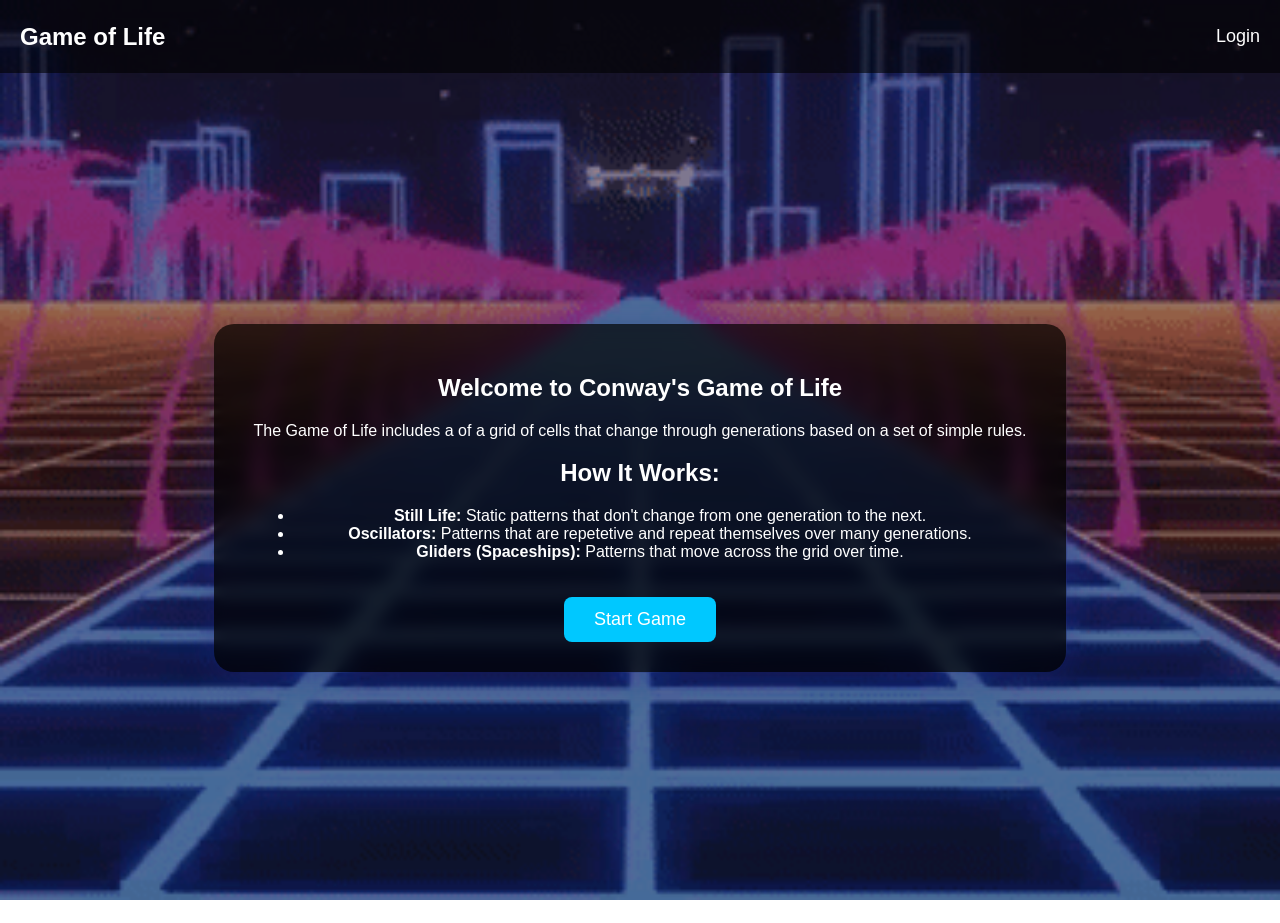
==== Homepage.html @ dcbfd20f "Merge 0b1e1ce0d94ac7bf4e5555aa3a030464e62dddf7 into 486d010b12e184791b46954c34e0676f62e70c17" ====
<!DOCTYPE html>
<html lang="en">
<head>
  <meta charset="UTF-8">
  <meta name="viewport" content="width=device-width, initial-scale=1.0">
  <title>Conway's Game of Life - Home</title>
  <link rel="stylesheet" href="styles.css">
</head>
<body>

  <!-- Navigation Bar -->
  <nav>
    <div class="logo">Game of Life</div>
    <ul class="nav-links">
      <li><a href="login.php">Login</a></li>
    </ul>
  </nav>

  <!-- Main Content -->
  <main class="home-container">
    <section class="intro">
      <h1>Welcome to Conway's Game of Life</h1>
      <p>The Game of Life includes a of a grid of cells that change through generations based on a set of simple rules.</p>
      <h2>How It Works:</h2>
      <ul>
        <li><strong>Still Life:</strong> Static patterns that don't change from one generation to the next.</li>
        <li><strong>Oscillators:</strong> Patterns that  are repetetive and repeat themselves over many generations.</li>
        <li><strong>Gliders (Spaceships):</strong> Patterns that move across the grid over time.</li>
      </ul>
      <button id="startGameBtn" class="start-button">Start Game</button>
    </section>
  </main>

  <!-- Script to handle button click -->
  <script>
    document.getElementById('startGameBtn').addEventListener('click', function() {
      const button = this;
      button.disabled = true; // Disable the button
      window.location.href = 'game.php'; // Navigate to the game page
    });
  </script>

</body>
</html>
---- styles.css ----
/* Set up background with palm.gif */
body {
    background-image: url('palm.gif');
    background-size: cover;
    background-position: center;
    background-repeat: no-repeat;
    background-attachment: fixed;
    font-family: 'Arial', sans-serif;
    margin: 0;
    padding: 0;
    color: #ffffff;
  }
  
  /* Overlay to make text more readable */
  body::after {
    content: "";
    position: fixed;
    top: 0;
    left: 0;
    width: 100%;
    height: 100%;
    background: rgba(0, 0, 0, 0.4); /* Dark transparent layer */
    z-index: -1;
  }
  
  /* Navigation Bar */
  nav {
    background: rgba(0, 0, 0, 0.6);
    padding: 10px 20px;
    display: flex;
    justify-content: space-between;
    align-items: center;
    position: sticky;
    top: 0;
    z-index: 1000;
  }
  
  nav .logo {
    font-size: 24px;
    font-weight: bold;
  }
  
  nav .nav-links {
    list-style: none;
    display: flex;
    gap: 20px;
  }
  
  nav .nav-links li {
    display: inline;
  }
  
  nav .nav-links a {
    color: #ffffff;
    text-decoration: none;
    font-size: 18px;
    transition: color 0.3s;
  }
  
  nav .nav-links a:hover {
    color: #00ffc8;
  }
  
  /* Home Container */
  .home-container {
    display: flex;
    justify-content: center;
    align-items: center;
    text-align: center;
    min-height: 90vh;
    padding: 20px;
  }
  
  .intro {
    background: rgba(0, 0, 0, 0.7);
    padding: 30px 40px;
    border-radius: 20px;
    max-width: 800px;
    box-shadow: 0 8px 32px 0 rgba(31, 38, 135, 0.37);
    backdrop-filter: blur(8px);
    -webkit-backdrop-filter: blur(8px);
  }
  
  /* Start Game Button */
  .start-button {
    margin-top: 20px;
    padding: 12px 30px;
    font-size: 18px;
    color: #ffffff;
    background-color: #00c8ff;
    border: none;
    border-radius: 8px;
    cursor: pointer;
    transition: background-color 0.3s, transform 0.2s;
  }
  
  .start-button:hover {
    background-color: #00a6d6;
    transform: scale(1.05);
  }
  
  /* Footer */
  footer {
    background: rgba(0, 0, 0, 0.6);
    color: #ffffff;
    text-align: center;
    padding: 15px 0;
    font-size: 14px;
    position: relative;
    bottom: 0;
    width: 100%;
  }
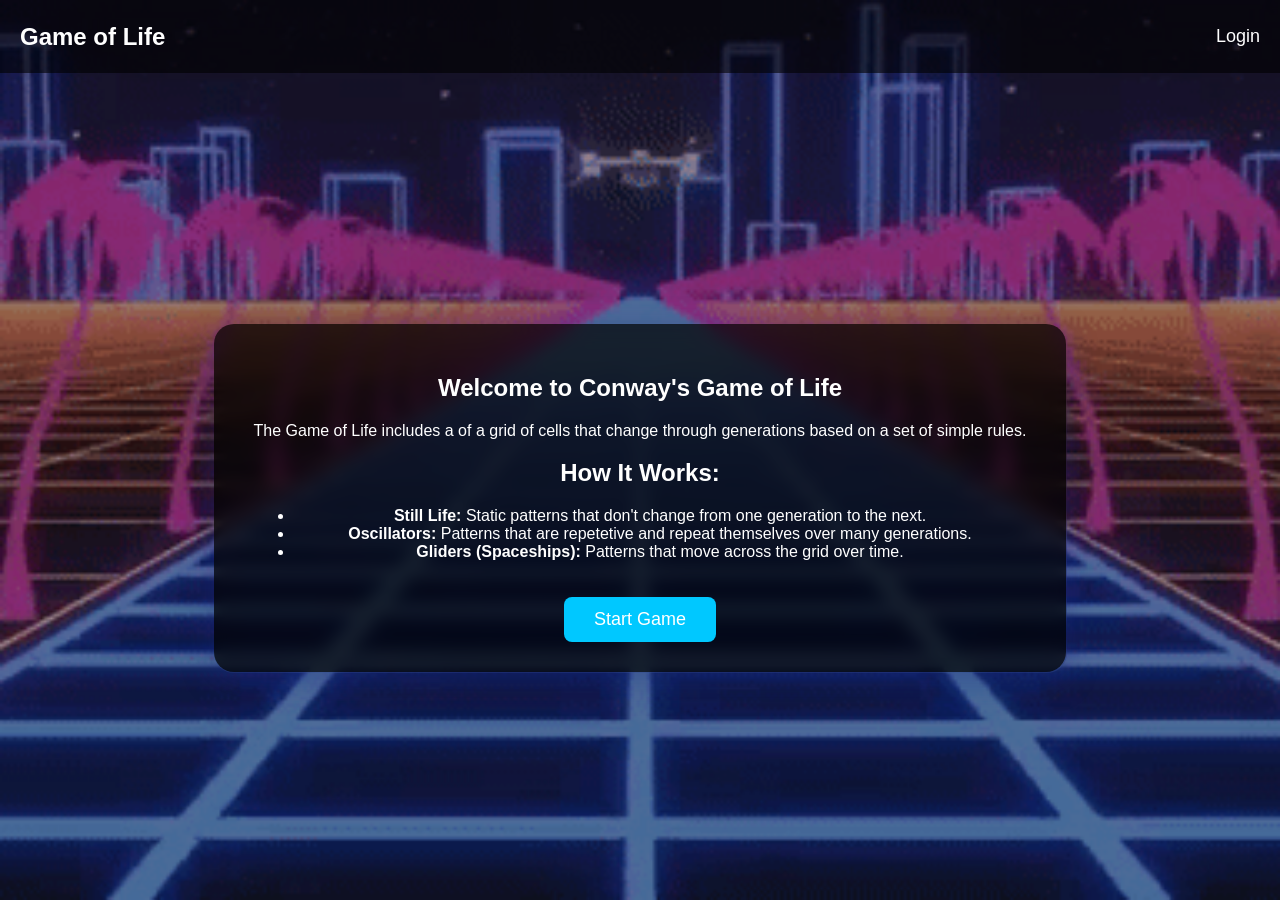
==== commit 52473382: "Merge pull request #2 from markyboi246/master Final Push" ====
--- a/Homepage.html
+++ b/Homepage.html
@@ -36,9 +36,9 @@
     document.getElementById('startGameBtn').addEventListener('click', function() {
       const button = this;
       button.disabled = true; // Disable the button
-      window.location.href = 'game.php'; // Navigate to the game page
+      window.location.href = 'login.php'; // Navigate to the game page
     });
   </script>
 
 </body>
-</html>
+</html>
--- a/styles.css
+++ b/styles.css
@@ -1,4 +1,3 @@
-/* Set up background with palm.gif */
 body {
     background-image: url('palm.gif');
     background-size: cover;
@@ -10,7 +9,7 @@
     padding: 0;
     color: #ffffff;
   }
-  
+
   /* Overlay to make text more readable */
   body::after {
     content: "";
@@ -22,7 +21,7 @@
     background: rgba(0, 0, 0, 0.4); /* Dark transparent layer */
     z-index: -1;
   }
-  
+
   /* Navigation Bar */
   nav {
     background: rgba(0, 0, 0, 0.6);
@@ -34,33 +33,33 @@
     top: 0;
     z-index: 1000;
   }
-  
+
   nav .logo {
     font-size: 24px;
     font-weight: bold;
   }
-  
+
   nav .nav-links {
     list-style: none;
     display: flex;
     gap: 20px;
   }
-  
+
   nav .nav-links li {
     display: inline;
   }
-  
+
   nav .nav-links a {
     color: #ffffff;
     text-decoration: none;
     font-size: 18px;
     transition: color 0.3s;
   }
-  
+
   nav .nav-links a:hover {
     color: #00ffc8;
   }
-  
+
   /* Home Container */
   .home-container {
     display: flex;
@@ -70,7 +69,7 @@
     min-height: 90vh;
     padding: 20px;
   }
-  
+
   .intro {
     background: rgba(0, 0, 0, 0.7);
     padding: 30px 40px;
@@ -80,7 +79,7 @@
     backdrop-filter: blur(8px);
     -webkit-backdrop-filter: blur(8px);
   }
-  
+
   /* Start Game Button */
   .start-button {
     margin-top: 20px;
@@ -93,12 +92,12 @@
     cursor: pointer;
     transition: background-color 0.3s, transform 0.2s;
   }
-  
+
   .start-button:hover {
     background-color: #00a6d6;
     transform: scale(1.05);
   }
-  
+
   /* Footer */
   footer {
     background: rgba(0, 0, 0, 0.6);
@@ -109,5 +108,4 @@
     position: relative;
     bottom: 0;
     width: 100%;
-  }
-  +  }
